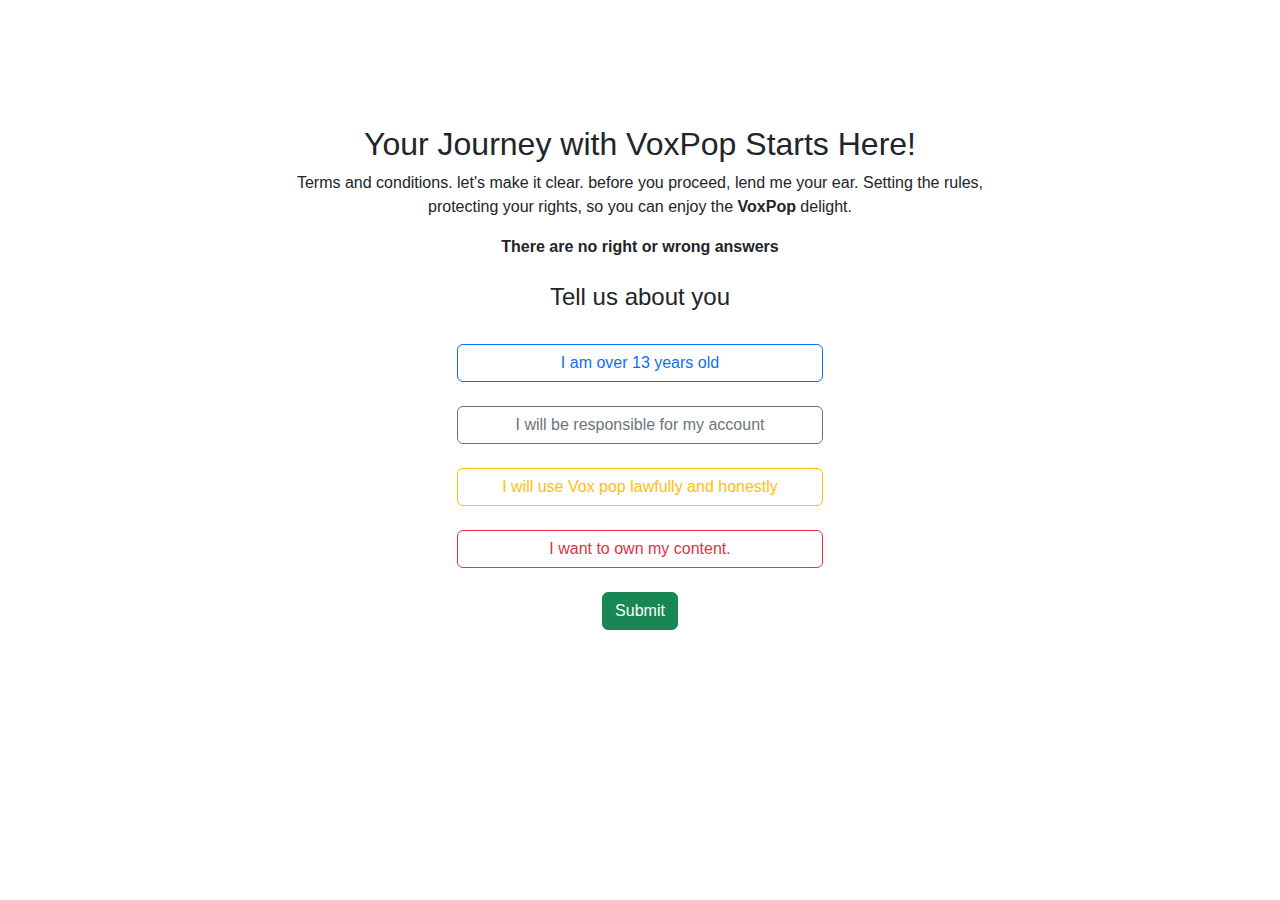
==== guidedContract.html @ c147a3cf "first commit" ====
<!DOCTYPE html>
<html lang="en">
<head>
    <meta charset="UTF-8">
    <meta content="width=device-width, initial-scale=1.0" name="viewport">
    <title>VoxPop Contract App</title>
    <link href="https://cdn.jsdelivr.net/npm/bootstrap@5.3.0/dist/css/bootstrap.min.css" rel="stylesheet">
    <link href="https://cdn.jsdelivr.net/npm/bootstrap-icons@1.10.0/font/bootstrap-icons.css" rel="stylesheet">
    <link href="https://cdnjs.cloudflare.com/ajax/libs/font-awesome/5.15.4/css/all.min.css" rel="stylesheet">
    <link href="style.css" rel="stylesheet">
</head>
<body id="guidedContainer">
<div class="section" id="guidedContract">
    <div class="container mt-4" >
        <div class="text-center" id="intro-statement" style="width:700px">
            <h2>Your Journey with VoxPop Starts Here!</h2>
            <p>
                Terms and conditions. let's make it clear. before you proceed, lend me your ear.
                Setting the rules, protecting your rights, so you can enjoy the <strong>VoxPop</strong> delight.
            </p>
            <strong> There are no right or wrong answers</strong>
        </div>
    </div>
    <div class="my-4 visible gap-4" id="stage1">
        <p class="h4 text-center">Tell us about you</p>
        <input class="btn-check" id="btncheck1" type="checkbox">
        <label class="btn btn-outline-primary d-flex justify-content-between align-items-center" for="btncheck1">
            <i class="fas fa-circle me-2"></i>
            I am over 13 years old
            <i class="fas fa-circle ms-2"></i>
        </label>


        <input class="btn-check" id="btncheck2" type="checkbox">
        <label class="btn btn-outline-secondary d-flex justify-content-between align-items-center" for="btncheck2">
            <i class="fas fa-square me-2"></i>
            I will be responsible for my account
            <i class="fas fa-square ms-2"></i></label>

        <input class="btn-check" id="btncheck3" type="checkbox">
        <label class="btn btn-outline-warning d-flex justify-content-between align-items-center" for="btncheck3">
            <i class="bi bi-triangle-fill me-3"></i>
            I will use Vox pop lawfully and honestly
            <i class="bi bi-triangle-fill ms-3"></i>
        </label>

        <input class="btn-check" id="btncheck8" type="checkbox">
        <label class="btn btn-outline-danger d-flex justify-content-between align-items-center" for="btncheck8">
            <i class="fas fa-solid fa-star me-3"></i>
            I want to own my content.
            <i class="fas fa-solid fa-star ms-3"></i>
        </label>
        <div class="ms-auto me-auto">
            <button class="btn btn-success" data-action="submit" onclick="nextStage('stage1')">Submit</button>
        </div>
    </div>
    <div class="my-4 hidden gap-4" id="stage2">
        <p class="h4 text-center">What do you want to do on Vox Pop?</p>
        <input class="btn-check" id="btncheck4" type="checkbox">
        <label class="btn btn-outline-primary d-flex justify-content-between align-items-center" for="btncheck4">
            <i class="fas fa-circle me-2"></i>
            Share Pictures or Videos
            <i class="fas fa-circle ms-2"></i>
        </label>

        <input class="btn-check" id="btncheck5" type="checkbox">
        <label class="btn btn-outline-secondary d-flex justify-content-between align-items-center" for="btncheck5">
            <i class="fas fa-square me-2"></i>
            Message Friends & Family
            <i class="fas fa-circle ms-2"></i>
        </label>


        <input  class="btn-check" id="btncheck7" type="checkbox">
        <label class="btn btn-outline-warning d-flex justify-content-between align-items-center"
               for="btncheck7">
            <i class="bi bi-triangle-fill me-3"></i>
            Connect with Like Minded People
            <i class="bi bi-triangle-fill ms-3"></i>
        </label>

        <input class="btn-check" id="btncheck6" type="checkbox">
        <label class="btn btn-outline-danger d-flex justify-content-between align-items-center" for="btncheck6">
            <i class="fas fa-solid fa-star me-3"></i>
            View interesting new and content
            <i class="fas fa-solid fa-star ms-3"></i>
        </label>
        <div class="ms-auto me-auto">
            <button class="btn btn-success" data-action="submit" onclick="nextStage('stage2')">Submit</button>
        </div>
    </div>
    <div class="my-4 hidden gap-4" id="stage3">
        <p class="h4 text-center">Our values wrapped off in some stuff you need to know</p>
        <div class="container-fluid">
            <div class="row justify-content-center">
                <div class="col-lg-3 ">
                    <div class="column column-primary" id="transparency" >
                        <h2 class="mb-3 text-center">Transparency</h2>
                        <ul>
                            <li><strong>Service Funding: </strong>Ads are shown without revealing your identity to advertisers.</li>
                            <li><strong>Privacy Policy: </strong>We show you how you data is being use. Read our privacy policy to find out</li>
                        </ul>
                    </div>
                </div>
                <div class="col-lg-3">
                    <div class="column column-secondary" id="integrity">
                        <h2 class="mb-3 text-center">Integrity</h2>
                        <ul>
                            <li><strong>Content: </strong>We may remove content or terminate accounts if needed to uphold platform integrity.</li>
                        </ul>
                    </div>
                </div>
                <div class="col-lg-3">
                    <div class="column column-warning" id="responsibility">
                        <h2 class="mb-3 text-center">Social Responsibility</h2>
                        <ul>
                            <li><strong>Terms Updates: </strong>We notify users of significant changes with at least 30 days' notice.</li>
                        </ul>
                    </div>
                </div>
            </div>
        </div>
        <div class="ms-auto me-auto">
            <button class="btn btn-success" data-action="next" onclick="nextStage('stage3')">Next</button>
        </div>
    </div>
    <div class="my-4 hidden gap-4" id="stage4">
        <p class="h4">What would you like to do?</p>
        <button class="btn btn-outline-danger" onclick="showFullContract()">View Full Contract</button>
        <button class="btn btn-success" onclick="welcome()">Accept Terms of agreement</button>
    </div>
</div>
<div class="hidden" id="videoContainer">
    <div class="m-auto">
        <h2>Congratulations, You made it to the End!!!!</h2>
        <p class="text-center">
            Enjoy the VoxPop Experience
        </p>
    </div>
    <video autoplay controls height="540" muted width="720">
        <source src="assets/Hurray.mp4" type="video/mp4">
        Your browser does not support the video tag.
    </video>
    <div class="mt-4 m-auto">
        <button class="btn btn-outline-danger" onclick="showFullContract()">View Full Terms</button>
    </div>
</div>
<div class="modal fade" id="Stage1Modal" tabindex="-1">
    <div class="modal-dialog modal-dialog-centered">
        <div class="modal-content">
            <div class="modal-header">
                <h5 class="modal-title" id="Stage1ModalLabel">Your Part of the Deal 🤝</h5>
                <button type="button" class="btn-close" data-bs-dismiss="modal"></button>
            </div>
            <div class="modal-body">
                <h6>All the options are necessary to keep your "Part of the Deal"</h6>
                <p>Here's a little agreement between us:</p>
                <ul>
                    <li> Everyone is welcome, but if you are under 13, you'll have to wait a bit
                        to join the VoxPop Family.
                    <li>Your account is you responsibility.</li>
                    <li>We want everyone to have fun, so we keep it respectful, legal and honest here.</li>
                    <li> What you post? You own it, but let us use it to make VoxPop amazing for you!</li>
                </ul>
            </div>
            <div class="modal-footer">
                <button class="btn btn-outline-danger" onclick="showFullContract()">View Full Contract</button>
                <button type="button" class="btn btn-success" data-bs-dismiss="modal">I understand</button>
            </div>
        </div>
    </div>
</div>
<div class="modal fade" id="Stage2Modal" tabindex="-1">
    <div class="modal-dialog modal-dialog-centered">
        <div class="modal-content">
            <div class="modal-header">
                <h5 class="modal-title" id="Stage2ModalLabel">The services we offer 🎁</h5>
                <button type="button" class="btn-close" data-bs-dismiss="modal"></button>
            </div>
            <div class="modal-body">
                <p>Our mission is to foster a community grounded in <strong>Transparency</strong>, <strong>Integrity</strong>
                    and <strong>Social Responsibility</strong>.</p>
                <p>No matter what you've chosen to do on VoxPop, we offer that and so much more.</p>
                <ul>
                    <li><strong>Here to share pictures or videos?</strong>, you can share your world with our vast community.</li>
                    <li><strong>Message close ones?</strong>, you'll appreciate the secure and safe environment we've fostered for this</li>
                    <li><strong>Want to connect with like-minded people?</strong> We pride ourselves on providing seamless experiences for those seeking meaningful interactions.</li>
                    <li><strong>For those who wish to view interesting news and content</strong>, we continuously innovate, making sure you're always connected with the latest and viral content</li>
                </ul>
            </div>
            <div class="modal-footer">
                <button class="btn btn-outline-danger" onclick="showFullContract()">View Full Contract</button>
                <button type="button" class="btn btn-success" data-bs-dismiss="modal">I understand</button>
            </div>
        </div>
    </div>
</div>
<script>
    function hideAll() {
        const section = document.getElementById('guidedContract');
        section.classList.add('hidden');
        section.classList.remove('visible');

        document.getElementById('intro-statement').classList.add('hidden');

        const stages = section.querySelectorAll('div[id^="stage"]');
        stages.forEach(stage => {
            stage.classList.add('hidden');
            stage.classList.remove('visible');
        });
    }
    function showElement(id) {
        const element = document.getElementById(id);
        if (element) {
            element.classList.remove('hidden');
            element.classList.add('visible');
        }
    }

    function showFullContract() {
        window.location.href = 'contract.html';
    }
    document.addEventListener("DOMContentLoaded", function() {
        document.querySelector('#Stage1Modal .btn-success').addEventListener('click', function() {
            updateButtonForStage('stage1');
        });

        document.querySelector('#Stage2Modal .btn-success').addEventListener('click', function() {
            updateButtonForStage('stage2');
        });
    });
    function updateButtonForStage(stage) {
        const button = document.querySelector(`#${stage} button.btn-success`);
        button.innerText = "Next";
        button.setAttribute('data-action', 'next');
    }
    function nextStage(stage) {
        const button = document.querySelector(`#${stage} button.btn-success`);
        const action = button.getAttribute('data-action');

        if (action === 'submit') {
            if (stage === 'stage1') {
                const modal = new bootstrap.Modal(document.getElementById('Stage1Modal'));
                modal.show();
            } else if (stage === 'stage2') {
                const modal = new bootstrap.Modal(document.getElementById('Stage2Modal'));
                modal.show();
            }
        } else if (action === 'next') {
            let nextStageElement;
            if (stage === 'stage1') {
                nextStageElement = document.getElementById('stage2');
            } else if (stage === 'stage2') {
                nextStageElement = document.getElementById('stage3');
            } else if (stage === 'stage3') {
                nextStageElement = document.getElementById('stage4');
            }
            if (nextStageElement) {
                nextStageElement.classList.remove('hidden');
                nextStageElement.classList.add('visible');
                nextStageElement.scrollIntoView({ behavior: 'smooth' });
            }
            button.classList.add('hidden');
        }
    }
    function welcome() {
        hideAll();
        showElement('videoContainer');
        const videoDiv = document.getElementById('videoContainer');
        videoDiv.scrollIntoView({ behavior: 'smooth' });
        const videoElement = document.getElementById('#videoContainer video');
        if (videoElement) {
            videoElement.play().catch(error => {
                console.error("Video play failed:", error);
            });
        }
    }


</script>
<script src="https://cdnjs.cloudflare.com/ajax/libs/popper.js/1.14.7/umd/popper.min.js"></script>
<script src="https://cdn.jsdelivr.net/npm/bootstrap@5.3.0/dist/js/bootstrap.bundle.min.js"></script>
</body>
</html>
---- style.css ----
html {
    scroll-behavior: smooth;
}

body {
    display: flex;
    flex-direction: column;
    justify-content: center;
    font-family: Arial, sans-serif;
    padding: 5px 5px 0;
    min-height: 100vh;
}

.hidden {
    display: none;
}

.visible{
    display: flex;
    padding-bottom: 150px;
    flex-direction: column;
    justify-content: center;
    align-content: center;
    margin: auto;
}

.action{
    /*border: red 4px solid;*/
    display: flex;
    flex-direction:row;
    justify-content: center;
    flex: 1;
}

.action button{
    flex: 1;
    font-size: 30px;
    margin: 0;
}

.container {
    /*border: blue 1px solid;*/
    display: flex;
    flex-direction: column;
    align-items: center;
    justify-content: center;
}

#guidedContract{
    /*border: green 1px solid;*/
    display: flex;
    flex-direction: column;
    justify-content: center;
}


.column {
    padding: 20px;
    border-radius: 10px;
    transition: all 0.5s;
}

.column-primary {
    background-color: #007BFF;
    color: white;
}

.column-secondary {
    background-color: #6C757D;
    color: white;
}

.column-warning {
    background-color: #FFC107;
    color: black;
}


@keyframes fadeInRight {
    from {
        opacity: 0;
        transform: translateX(-100%);
    }
    to {
        opacity: 1;
        transform: translateX(0);
    }
}

#transparency {
    animation: fadeInRight 1s forwards 0.3s;
}

#integrity {
    animation: fadeInRight 1s forwards 0.6s;
}

#responsibility {
    animation: fadeInRight 1s forwards 0.9s;
}

.fas,
.bi
{
    color: #fff;
}

.shape {
    position: absolute;
    font-size: 2rem;
    pointer-events: none;
}

.x {
    color: #007BFF;
}

.o {
    color: #6C757D;
}

.triangle {
    color: #FFC107;
    width: 0;
    height: 0;
    border-left: 20px solid transparent;
    border-right: 20px solid transparent;
    border-bottom: 34.64px solid #FFC107;
}

.square {
    color: purple;
    width: 30px;
    height: 30px;
    background-color: orange;
}
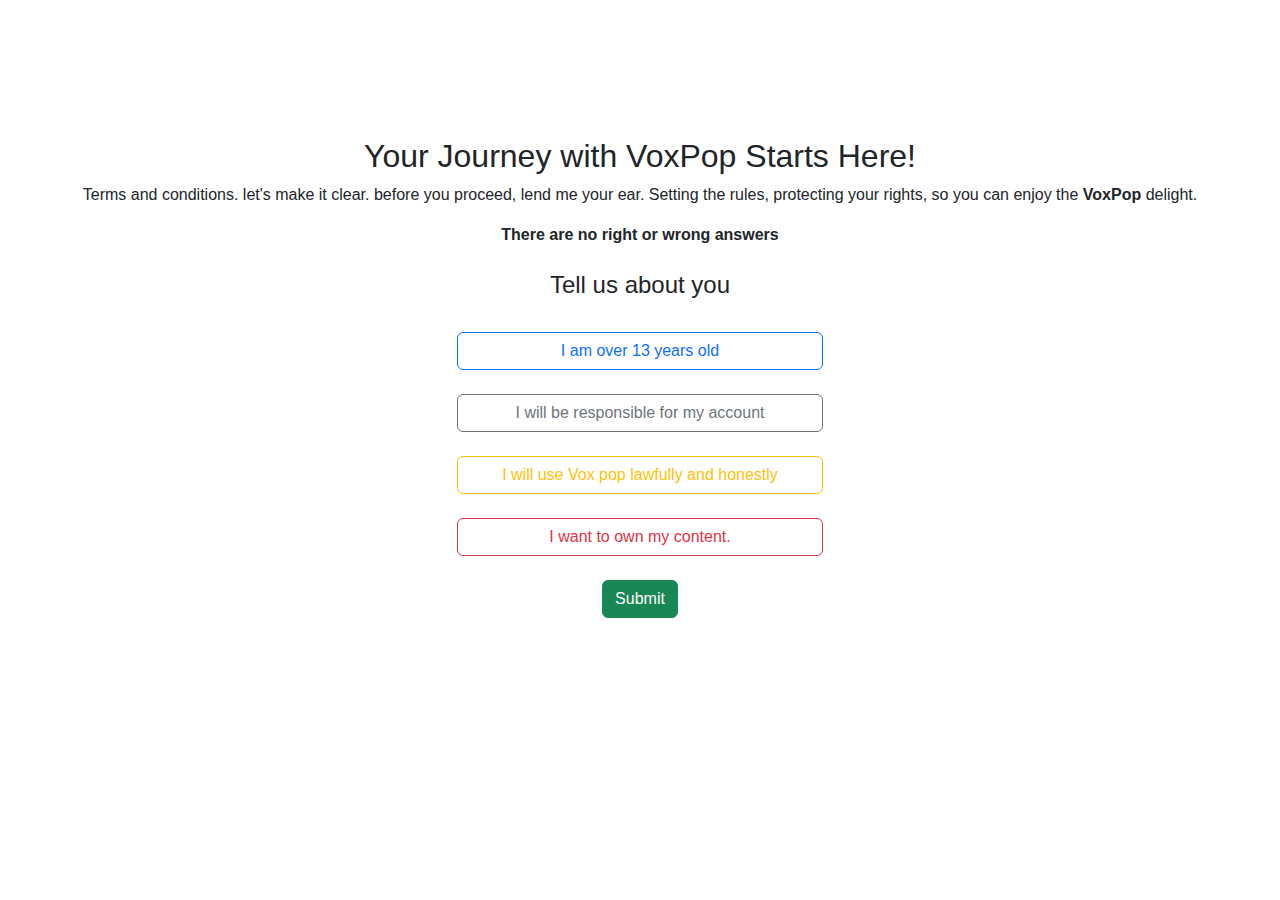
==== commit 565d3ec4: "more css changes" ====
--- a/guidedContract.html
+++ b/guidedContract.html
@@ -12,7 +12,7 @@
 <body id="guidedContainer">
 <div class="section" id="guidedContract">
     <div class="container mt-4" >
-        <div class="text-center" id="intro-statement" style="width:700px">
+        <div class="text-center" id="intro-statement">
             <h2>Your Journey with VoxPop Starts Here!</h2>
             <p>
                 Terms and conditions. let's make it clear. before you proceed, lend me your ear.
--- a/style.css
+++ b/style.css
@@ -8,14 +8,20 @@
     justify-content: center;
     font-family: Arial, sans-serif;
     padding: 5px 5px 0;
-    min-height: 100vh;
+    min-height: 100vh !important;
+}
+
+img.mb-4 {
+    width: 100%;
+    max-width: 550px;
+    height: auto;
 }
 
 .hidden {
     display: none;
 }
 
-.visible{
+.visible {
     display: flex;
     padding-bottom: 150px;
     flex-direction: column;
@@ -24,40 +30,39 @@
     margin: auto;
 }
 
-.action{
-    /*border: red 4px solid;*/
+.action {
+    border: blue 3px solid;
     display: flex;
-    flex-direction:row;
+    flex:1;
+    flex-direction: row;
     justify-content: center;
-    flex: 1;
+    max-height: 300px;
 }
 
-.action button{
-    flex: 1;
+.action button {
     font-size: 30px;
-    margin: 0;
+    margin-bottom: 0;
+    width: 100%;
 }
 
 .container {
-    /*border: blue 1px solid;*/
     display: flex;
     flex-direction: column;
     align-items: center;
     justify-content: center;
 }
 
-#guidedContract{
-    /*border: green 1px solid;*/
+#guidedContract {
     display: flex;
     flex-direction: column;
     justify-content: center;
 }
 
-
 .column {
     padding: 20px;
     border-radius: 10px;
     transition: all 0.5s;
+    margin: 5px 0;
 }
 
 .column-primary {
@@ -75,7 +80,6 @@
     color: black;
 }
 
-
 @keyframes fadeInRight {
     from {
         opacity: 0;
@@ -87,50 +91,32 @@
     }
 }
 
-#transparency {
-    animation: fadeInRight 1s forwards 0.3s;
+#transparency, #integrity, #responsibility {
+    animation: fadeInRight 1s forwards;
 }
 
-#integrity {
-    animation: fadeInRight 1s forwards 0.6s;
-}
-
-#responsibility {
-    animation: fadeInRight 1s forwards 0.9s;
-}
-
-.fas,
-.bi
-{
+.fas, .bi {
     color: #fff;
 }
 
-.shape {
-    position: absolute;
-    font-size: 2rem;
-    pointer-events: none;
+
+@media (max-width: 767px) {
+    .action {
+        flex-direction: column;
+    }
+
+    .action button {
+        margin: 10px 0;
+        width: 100%;
+        flex: 1;
+    }
+
+    .container {
+        width: 100%;
+        padding: 0 15px;
+    }
+
+    #intro-statement {
+        width: 100%;
+    }
 }
-
-.x {
-    color: #007BFF;
-}
-
-.o {
-    color: #6C757D;
-}
-
-.triangle {
-    color: #FFC107;
-    width: 0;
-    height: 0;
-    border-left: 20px solid transparent;
-    border-right: 20px solid transparent;
-    border-bottom: 34.64px solid #FFC107;
-}
-
-.square {
-    color: purple;
-    width: 30px;
-    height: 30px;
-    background-color: orange;
-}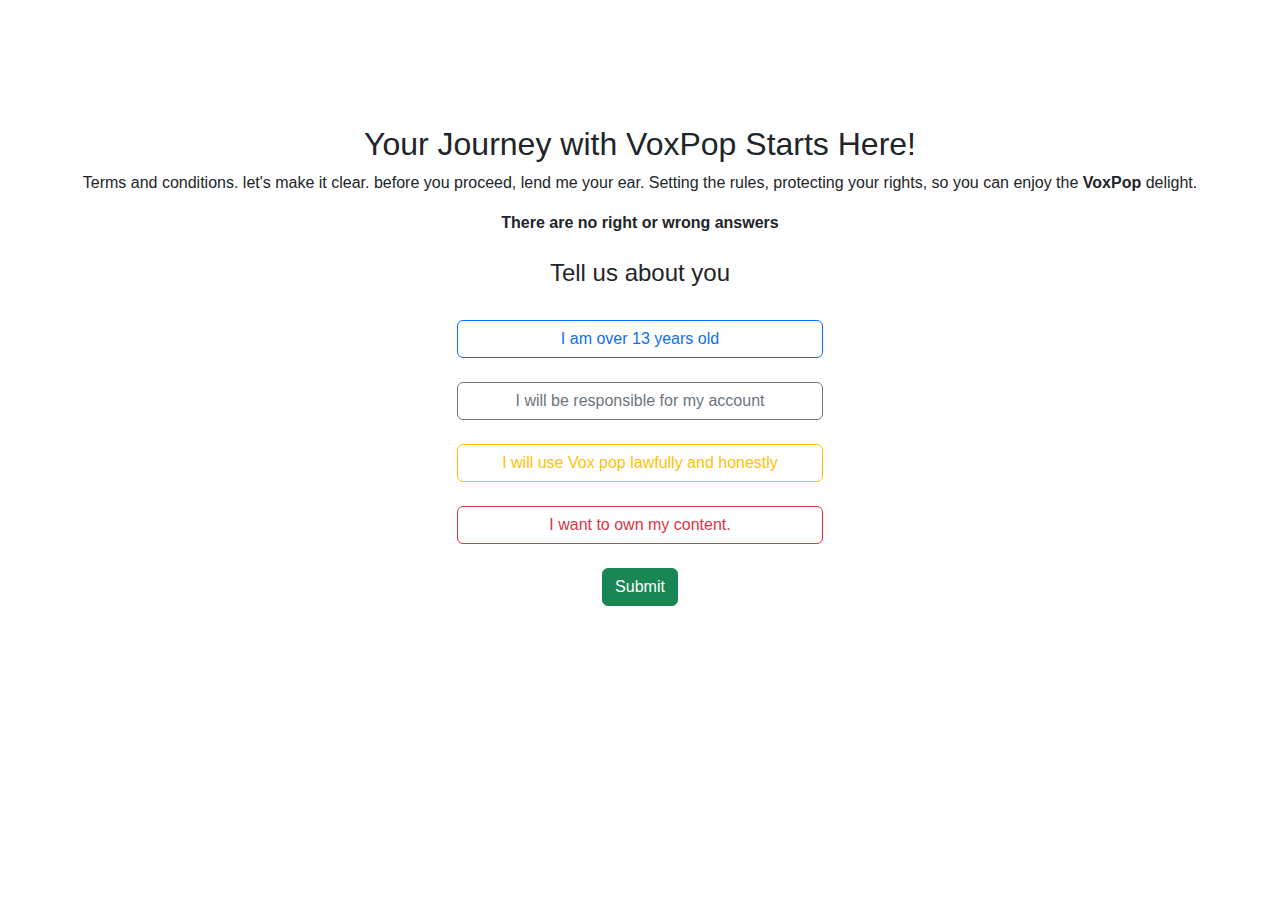
==== commit f4bcbc26: "more css changes" ====
--- a/guidedContract.html
+++ b/guidedContract.html
@@ -11,7 +11,7 @@
 </head>
 <body id="guidedContainer">
 <div class="section" id="guidedContract">
-    <div class="container mt-4" >
+    <div class="d-flex justify-content-center align-items-center" >
         <div class="text-center" id="intro-statement">
             <h2>Your Journey with VoxPop Starts Here!</h2>
             <p>
@@ -130,21 +130,6 @@
         <button class="btn btn-success" onclick="welcome()">Accept Terms of agreement</button>
     </div>
 </div>
-<div class="hidden" id="videoContainer">
-    <div class="m-auto">
-        <h2>Congratulations, You made it to the End!!!!</h2>
-        <p class="text-center">
-            Enjoy the VoxPop Experience
-        </p>
-    </div>
-    <video autoplay controls height="540" muted width="720">
-        <source src="assets/Hurray.mp4" type="video/mp4">
-        Your browser does not support the video tag.
-    </video>
-    <div class="mt-4 m-auto">
-        <button class="btn btn-outline-danger" onclick="showFullContract()">View Full Terms</button>
-    </div>
-</div>
 <div class="modal fade" id="Stage1Modal" tabindex="-1">
     <div class="modal-dialog modal-dialog-centered">
         <div class="modal-content">
@@ -195,6 +180,22 @@
         </div>
     </div>
 </div>
+<div class="hidden" id="videoContainer">
+    <div class="m-auto">
+        <h2>Congratulations, You made it to the End!!!!</h2>
+        <p class="text-center">
+            Enjoy the VoxPop Experience
+        </p>
+    </div>
+    <video autoplay controls height="540" muted width="720">
+        <source src="assets/Hurray.mp4" type="video/mp4">
+        Your browser does not support the video tag.
+    </video>
+    <div class="mt-4 m-auto">
+        <button class="btn btn-outline-danger" onclick="showFullContract()">View Full Terms</button>
+    </div>
+</div>
+
 <script>
     function hideAll() {
         const section = document.getElementById('guidedContract');
--- a/style.css
+++ b/style.css
@@ -31,7 +31,7 @@
 }
 
 .action {
-    border: blue 3px solid;
+    /*border: blue 3px solid;*/
     display: flex;
     flex:1;
     flex-direction: row;
@@ -105,6 +105,14 @@
         flex-direction: column;
     }
 
+    label.btn {
+        font-size: 14px;
+        padding: 8px 5px;
+        text-align: left;
+        display: block;
+        margin-bottom: 10px;
+    }
+
     .action button {
         margin: 10px 0;
         width: 100%;
@@ -116,7 +124,7 @@
         padding: 0 15px;
     }
 
-    #intro-statement {
-        width: 100%;
+    #intro-statement{
+        word-break-wrap: break-word;
     }
 }
